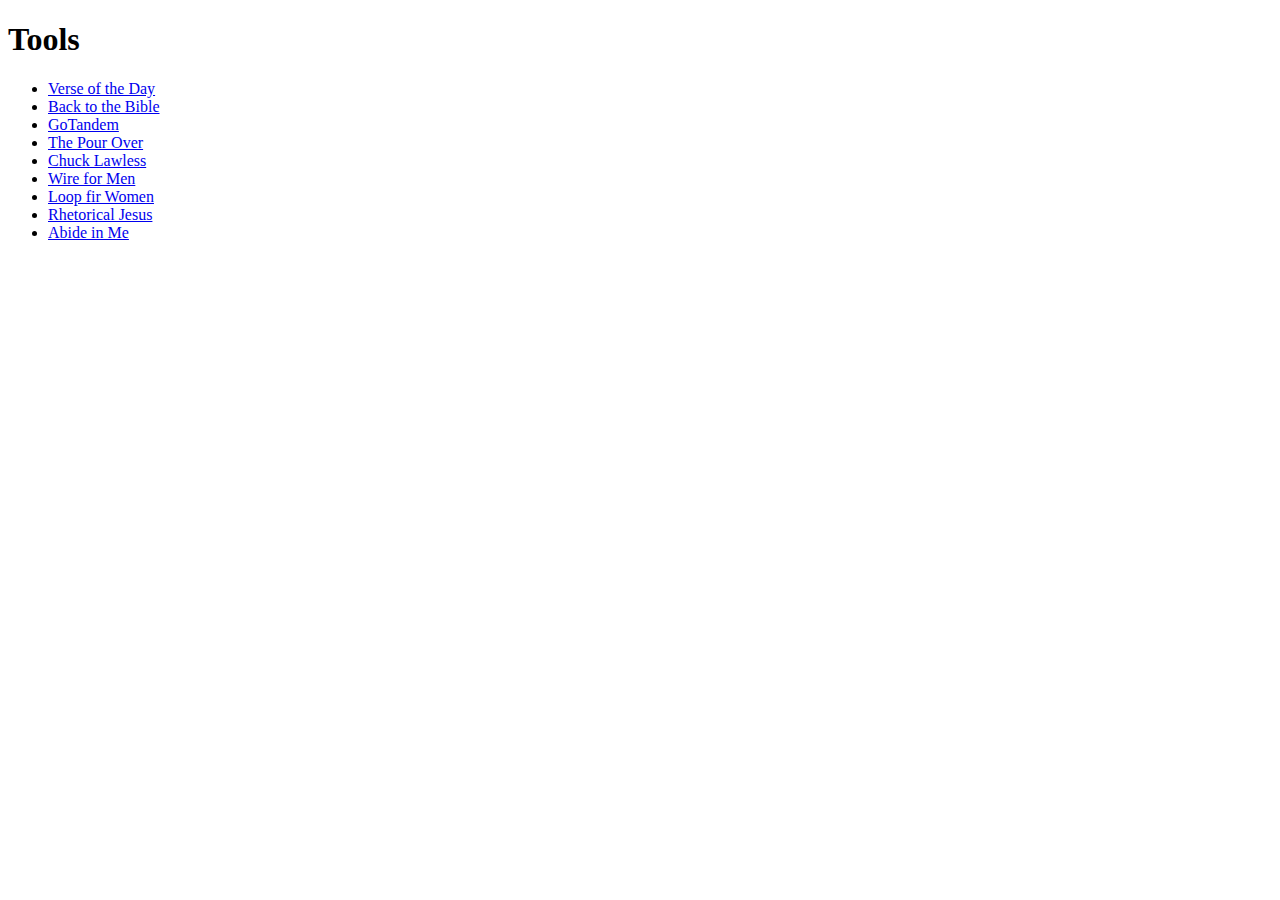
==== toolbox.html @ 348885b0 "Add tools to toolbox" ====
<!DOCTYPE html>
<html lang="en">
<head>
    <meta charset="UTF-8">
    <meta http-equiv="X-UA-Compatible" content="IE=edge">
    <meta name="viewport" content="width=device-width, initial-scale=1.0">
    <title>Grace Toolbox</title>
</head>
<body>
    <header>
        <h1>Tools</h1>
    </header>
    <main>
        <section>
            <ul>
                <li><a href="https://www.logos.com/verse-of-the-day">Verse of the Day</a></li>
                <li><a href="https://backtothebible.app/">Back to the Bible</a></li>
                <li><a href="https://www.gotandem.com/">GoTandem</a></li>
                <li><a href="https://ref.thepourover.org/b2a7e831/">The Pour Over</a></li>
                <li><a href="https://chucklawless.com/">Chuck Lawless</a></li>
                <li><a href="https://www.wireformen.com/">Wire for Men</a></li>
                <li><a href="https://www.loopforwomen.com/">Loop fir Women</a></li>
                <li><a href="https://www.rhetoricaljesus.com/">Rhetorical Jesus</a></li>
                <li><a href="https://www.thomasnelsonbibles.com/abide-bible/experience/?utm_source=nkjv-votd&utm_medium=email&utm_campaign=21-days-in-john&utm_term=NKJV%20VOTD">Abide in Me</a></li>
                
            </ul>
        </section>
    </main>

    


</body>
</html>
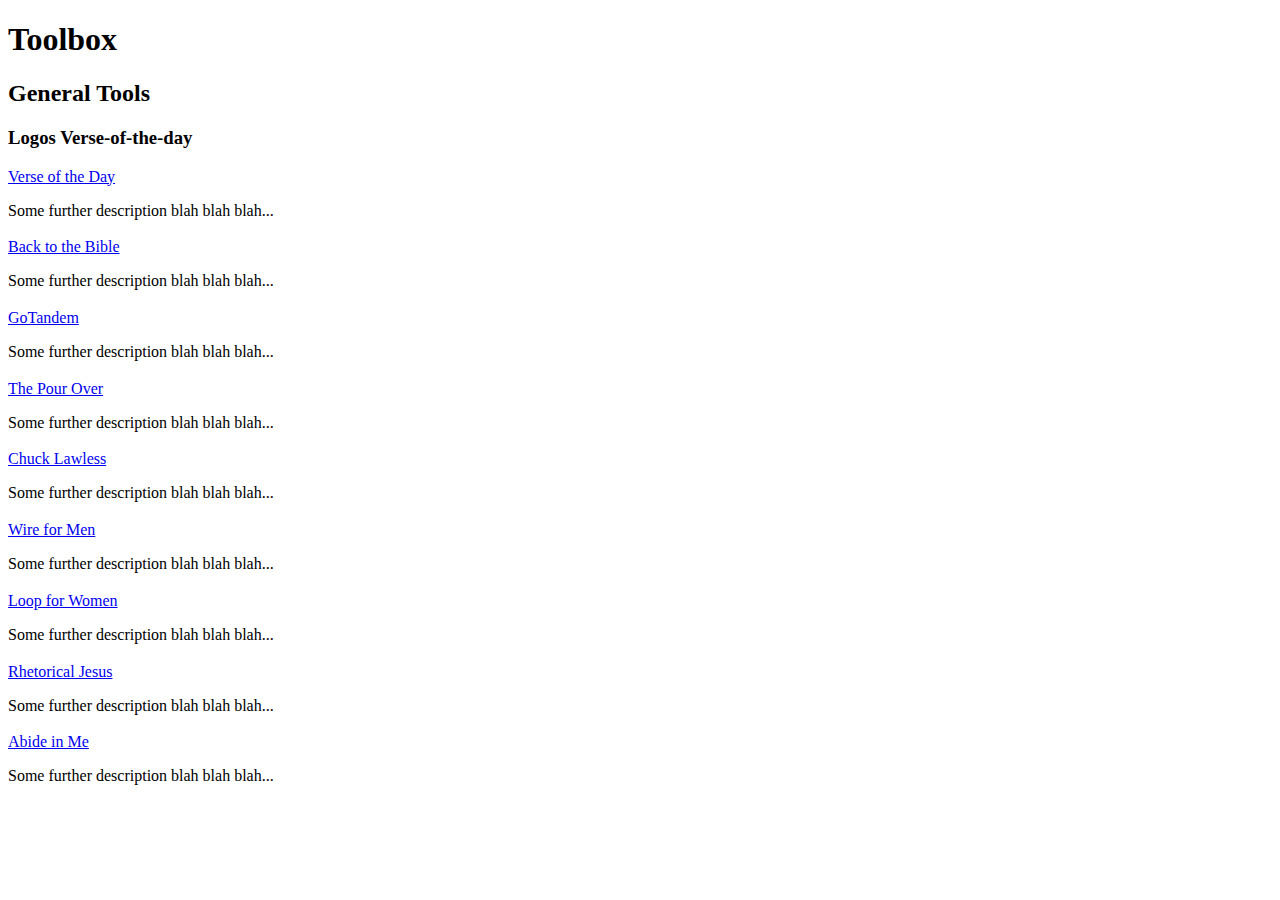
==== commit 415d7a46: "WIP: toolbox accordion" ====
--- a/toolbox.html
+++ b/toolbox.html
@@ -8,27 +8,92 @@
 </head>
 <body>
     <header>
-        <h1>Tools</h1>
+        <h1>Toolbox</h1>
     </header>
     <main>
-        <section>
-            <ul>
-                <li><a href="https://www.logos.com/verse-of-the-day">Verse of the Day</a></li>
-                <li><a href="https://backtothebible.app/">Back to the Bible</a></li>
-                <li><a href="https://www.gotandem.com/">GoTandem</a></li>
-                <li><a href="https://ref.thepourover.org/b2a7e831/">The Pour Over</a></li>
-                <li><a href="https://chucklawless.com/">Chuck Lawless</a></li>
-                <li><a href="https://www.wireformen.com/">Wire for Men</a></li>
-                <li><a href="https://www.loopforwomen.com/">Loop fir Women</a></li>
-                <li><a href="https://www.rhetoricaljesus.com/">Rhetorical Jesus</a></li>
-                <li><a href="https://www.thomasnelsonbibles.com/abide-bible/experience/?utm_source=nkjv-votd&utm_medium=email&utm_campaign=21-days-in-john&utm_term=NKJV%20VOTD">Abide in Me</a></li>
-                
-            </ul>
+        <section class="accordion">
+            <h2 class="accordion__header">General Tools</h2>
+
+            <article class="accordian__item">
+                <h3 class="accordion__title">Logos Verse-of-the-day</h3>
+                <a target="_blank" href="https://www.logos.com/verse-of-the-day" class="accordion__link">Verse of the Day</a>
+                <p class="accordion__description">
+                    Some further description blah blah blah...
+                </p>
+            </article>
+
+            <article class="accordian__item">
+                <h3 class="accordion__title"></h3>
+                <a target="_blank" href="https://backtothebible.app/" class="accordion__link">Back to the Bible</a>
+                <p class="accordion__description">
+                    Some further description blah blah blah...
+                </p>
+            </article>
+            
+            <article class="accordian__item">
+                <h3 class="accordion__title"></h3>
+                <a target="_blank" href="https://www.gotandem.com/" class="accordion__link">GoTandem</a>
+                <p class="accordion__description">
+                    Some further description blah blah blah...
+                </p>
+            </article>
+            <article class="accordian__item">
+                <h3 class="accordion__title"></h3>
+                <a target="_blank" href="https://ref.thepourover.org/b2a7e831/" class="accordion__link">The Pour Over</a>
+                <p class="accordion__description">
+                    Some further description blah blah blah...
+                </p>
+            </article>
+            
+            <article class="accordian__item">
+                <h3 class="accordion__title"></h3>
+                <a target="_blank" href="https://chucklawless.com/" class="accordion__link">Chuck Lawless</a>
+                <p class="accordion__description">
+                    Some further description blah blah blah...
+                </p>
+            </article>
+
+            <article class="accordian__item">
+                <h3 class="accordion__title"></h3>
+                <a target="_blank" href="https://www.wireformen.com/" class="accordion__link">Wire for Men</a>
+                <p class="accordion__description">
+                    Some further description blah blah blah...
+                </p>
+            </article>
+            <article class="accordian__item">
+                <h3 class="accordion__title"></h3>
+                <a target="_blank" href="https://www.loopforwomen.com/" class="accordion__link">Loop for Women</a>
+                <p class="accordion__description">
+                    Some further description blah blah blah...
+                </p>
+            </article>
+            
+            <article class="accordian__item">
+                <h3 class="accordion__title"></h3>
+                <a target="_blank" href="https://www.rhetoricaljesus.com/" class="accordion__link">Rhetorical Jesus</a>
+                <p class="accordion__description">
+                    Some further description blah blah blah...
+                </p>
+            </article>
+
+            <article class="accordian__item">
+                <h3 class="accordion__title"></h3>
+                <a target="_blank" href="https://www.thomasnelsonbibles.com/abide-bible/experience/?utm_source=nkjv-votd&utm_medium=email&utm_campaign=21-days-in-john&utm_term=NKJV%20VOTD" class="accordion__link">Abide in Me</a>
+                <p class="accordion__description">
+                    Some further description blah blah blah...
+                </p>
+            </article>
+
+            <!-- <article class="accordian__item">
+                <h3 class="accordion__title"></h3>
+                <a target="_blank" href="" class="accordion__link"></a>
+                <p class="accordion__description">
+                    Some further description blah blah blah...
+                </p>
+            </article> -->
+               
         </section>
     </main>
 
-    
-
-
 </body>
 </html>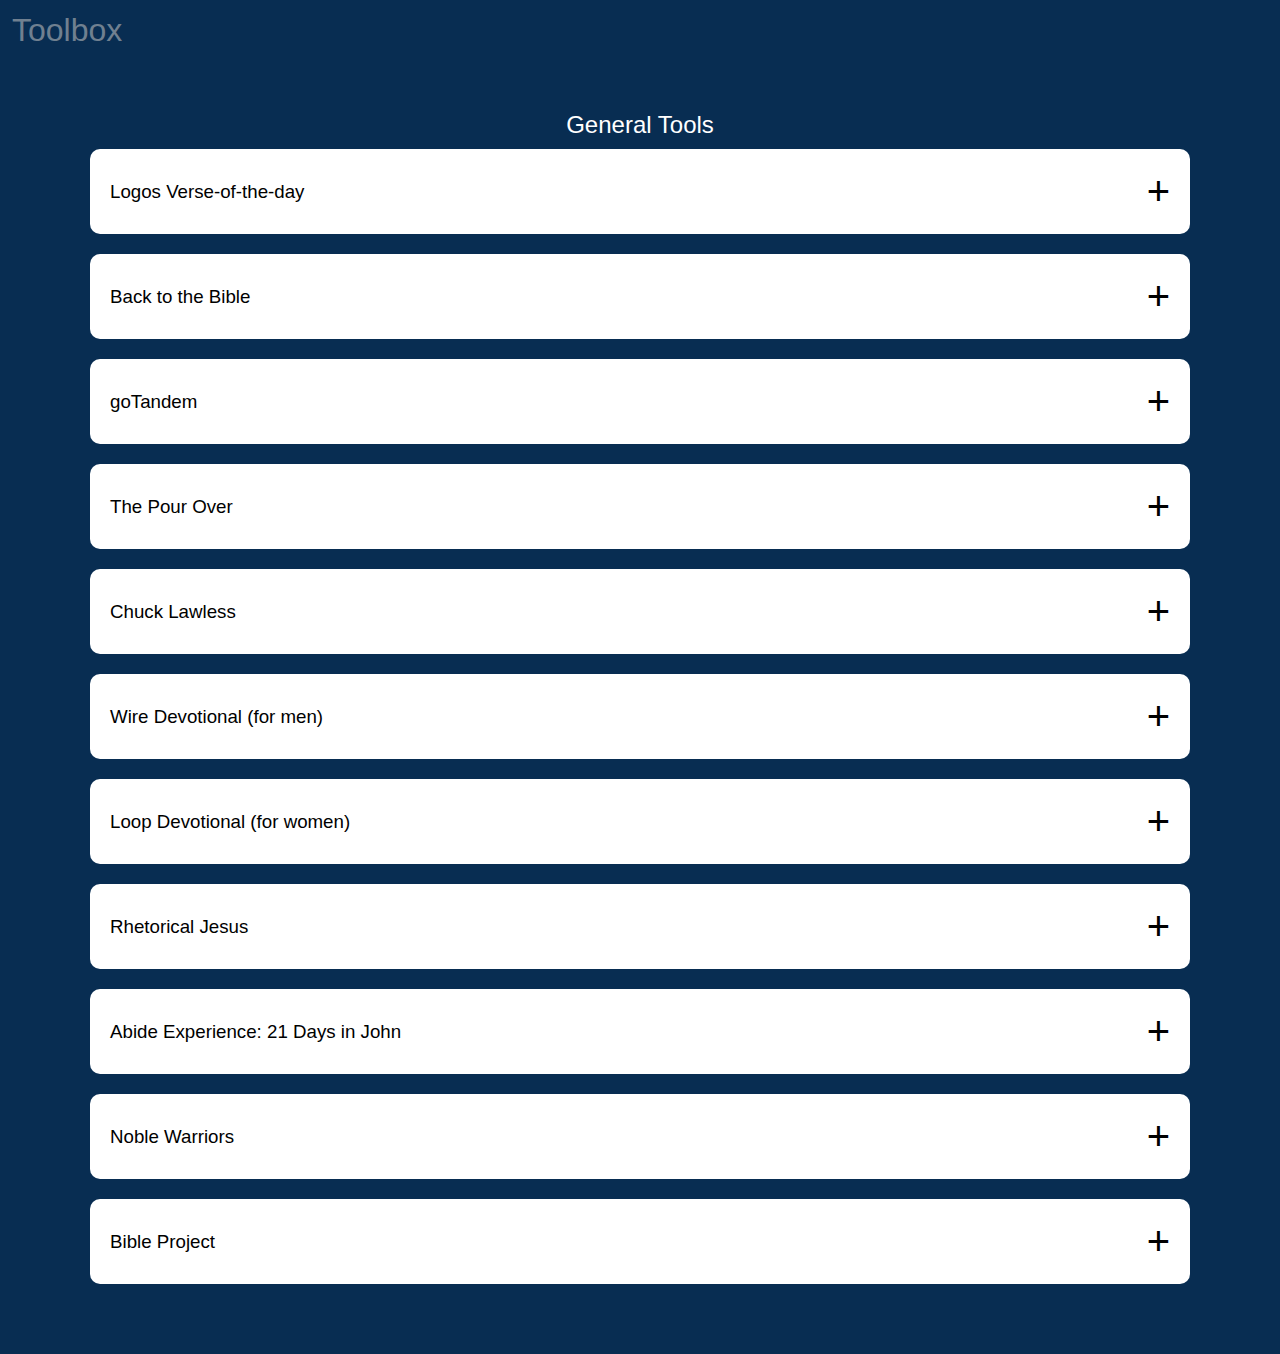
==== commit 743b3795: "Toolbox dynamic and styled" ====
--- a/toolbox.html
+++ b/toolbox.html
@@ -4,6 +4,7 @@
     <meta charset="UTF-8">
     <meta http-equiv="X-UA-Compatible" content="IE=edge">
     <meta name="viewport" content="width=device-width, initial-scale=1.0">
+    <link rel="stylesheet" href="./assets/css/toolbox.css">
     <title>Grace Toolbox</title>
 </head>
 <body>
@@ -14,86 +15,128 @@
         <section class="accordion">
             <h2 class="accordion__header">General Tools</h2>
 
-            <article class="accordian__item">
+            <article class="accordion__item">
                 <h3 class="accordion__title">Logos Verse-of-the-day</h3>
-                <a target="_blank" href="https://www.logos.com/verse-of-the-day" class="accordion__link">Verse of the Day</a>
-                <p class="accordion__description">
-                    Some further description blah blah blah...
-                </p>
+                <div class="accordion__body">
+                    <p class="accordion__description">
+                        Start each morning with a daily Bible verse to set your mind on God and his plan for you. You can even make the Verse of the Day part of your daily devotional by getting it emailed to you every morning.
+                    </p>
+                    <a target="_blank" href="https://www.logos.com/verse-of-the-day" class="accordion__link">Verse of the Day</a>
+                </div>
             </article>
 
-            <article class="accordian__item">
-                <h3 class="accordion__title"></h3>
-                <a target="_blank" href="https://backtothebible.app/" class="accordion__link">Back to the Bible</a>
-                <p class="accordion__description">
-                    Some further description blah blah blah...
-                </p>
+            <article class="accordion__item">
+                <h3 class="accordion__title">Back to the Bible</h3>
+                <div class="accordion__body">
+                    <p class="accordion__description">
+                        Various devotionals, bible reading plans and other related info.
+                    </p>
+                    <a target="_blank" href="https://backtothebible.app/" class="accordion__link">Back to the Bible</a>
+                </div>
             </article>
             
-            <article class="accordian__item">
-                <h3 class="accordion__title"></h3>
-                <a target="_blank" href="https://www.gotandem.com/" class="accordion__link">GoTandem</a>
-                <p class="accordion__description">
-                    Some further description blah blah blah...
-                </p>
+            <article class="accordion__item">
+                <h3 class="accordion__title">goTandem</h3>
+                <div class="accordion__body">
+                    <p class="accordion__description">
+                        goTandem delivers a personalized experience with the Bible designed to strengthen and encourage you along your unique spiritual journey.
+                    </p>
+                    <a target="_blank" href="https://www.gotandem.com/" class="accordion__link">GoTandem</a>
+                </div>
             </article>
-            <article class="accordian__item">
-                <h3 class="accordion__title"></h3>
-                <a target="_blank" href="https://ref.thepourover.org/b2a7e831/" class="accordion__link">The Pour Over</a>
-                <p class="accordion__description">
-                    Some further description blah blah blah...
-                </p>
+
+            <article class="accordion__item">
+                <h3 class="accordion__title">The Pour Over</h3>
+                <div class="accordion__body">
+                    <p class="accordion__description">
+                        Your politically neutral, Christ-first, news source. The biggest news of the day, summarized in a way you'll actually understand and enjoy, paired with brief Christian perspectives.
+                    </p>
+                    <a target="_blank" href="https://ref.thepourover.org/b2a7e831/" class="accordion__link">The Pour Over</a>
+                </div>
             </article>
             
-            <article class="accordian__item">
-                <h3 class="accordion__title"></h3>
-                <a target="_blank" href="https://chucklawless.com/" class="accordion__link">Chuck Lawless</a>
-                <p class="accordion__description">
-                    Some further description blah blah blah...
-                </p>
+            <article class="accordion__item">
+                <h3 class="accordion__title">Chuck Lawless</h3>
+                <div class="accordion__body">
+                    <p class="accordion__description">
+                        Chuck Lawless is Dean of Doctoral Studies and Vice-President of Spiritual Formation and Ministry Centers at Southeastern Seminary in Wake Forest, NC, where he also serves as Professor of Evangelism and Missions. In addition, he is Team Leader for Theological Education Strategists for the International Mission Board of the Southern Baptist Convention. Subscribe to his daily devotional readin plan.
+                    </p>
+                    <a target="_blank" href="https://chucklawless.com/" class="accordion__link">Chuck Lawless</a>
+                </div>
             </article>
 
-            <article class="accordian__item">
-                <h3 class="accordion__title"></h3>
-                <a target="_blank" href="https://www.wireformen.com/" class="accordion__link">Wire for Men</a>
-                <p class="accordion__description">
-                    Some further description blah blah blah...
-                </p>
+            <article class="accordion__item">
+                <h3 class="accordion__title">Wire Devotional (for men)</h3>
+                <div class="accordion__body">
+                    <p class="accordion__description">
+                        Twice a week emailed devotional for men.
+                    </p>
+                    <a target="_blank" href="https://www.wireformen.com/" class="accordion__link">Wire for Men</a>
+                </div>
             </article>
-            <article class="accordian__item">
-                <h3 class="accordion__title"></h3>
-                <a target="_blank" href="https://www.loopforwomen.com/" class="accordion__link">Loop for Women</a>
-                <p class="accordion__description">
-                    Some further description blah blah blah...
-                </p>
+
+            <article class="accordion__item">
+                <h3 class="accordion__title">Loop Devotional (for women)</h3>
+                <div class="accordion__body">
+                    <p class="accordion__description">
+                        Twice a week emailed devotional for women.
+                    </p>
+                    <a target="_blank" href="https://www.loopforwomen.com/" class="accordion__link">Loop for Women</a>
+                </div>
             </article>
             
-            <article class="accordian__item">
-                <h3 class="accordion__title"></h3>
-                <a target="_blank" href="https://www.rhetoricaljesus.com/" class="accordion__link">Rhetorical Jesus</a>
-                <p class="accordion__description">
-                    Some further description blah blah blah...
-                </p>
+            <article class="accordion__item">
+                <h3 class="accordion__title">Rhetorical Jesus</h3>
+                <div class="accordion__body">
+                    <p class="accordion__description">
+                        Daily emailed micro-devotional posed as a hetorical quesion from Jesus' perspective.
+                    </p>
+                    <a target="_blank" href="https://www.rhetoricaljesus.com/" class="accordion__link">Rhetorical Jesus</a>
+                </div>
             </article>
 
-            <article class="accordian__item">
-                <h3 class="accordion__title"></h3>
-                <a target="_blank" href="https://www.thomasnelsonbibles.com/abide-bible/experience/?utm_source=nkjv-votd&utm_medium=email&utm_campaign=21-days-in-john&utm_term=NKJV%20VOTD" class="accordion__link">Abide in Me</a>
-                <p class="accordion__description">
-                    Some further description blah blah blah...
-                </p>
+            <article class="accordion__item">
+                <h3 class="accordion__title">Abide Experience: 21 Days in John</h3>
+                <div class="accordion__body">
+                    <p class="accordion__description">
+                        Video plus downloadable Abide bible. Walk through John as you develop solid bible study haits.
+                    </p>
+                    <a target="_blank" href="https://www.thomasnelsonbibles.com/abide-bible/experience/?utm_source=nkjv-votd&utm_medium=email&utm_campaign=21-days-in-john&utm_term=NKJV%20VOTD" class="accordion__link">Abide in Me</a>
+                </div>
+            </article>
+            
+            <article class="accordion__item">
+                <h3 class="accordion__title">Noble Warriors</h3>
+                <div class="accordion__body">
+                    <p class="accordion__description">
+                        Noble Warriors serves churches as they equip men to walk with christ and lead well.
+                    </p>
+                    <a target="_blank" href="https://noblewarriors.org/" class="accordion__link">Noble Warriors</a>
+                </div>
             </article>
 
-            <!-- <article class="accordian__item">
+            <article class="accordion__item">
+                <h3 class="accordion__title">Bible Project</h3>
+                <div class="accordion__body">
+                    <p class="accordion__description">
+                        BibleProject is a nonprofit, crowdfunded organization that produces 100% free Bible videos, podcasts, blogs, classes, and educational Bible resources to help make the biblical story accessible to everyone everywhere.
+                    </p>
+                    <a target="_blank" href="https://bibleproject.com/" class="accordion__link">The Bible Project</a>
+                </div>
+            </article>
+            
+            <!-- <article class="accordion__item">
                 <h3 class="accordion__title"></h3>
-                <a target="_blank" href="" class="accordion__link"></a>
-                <p class="accordion__description">
-                    Some further description blah blah blah...
-                </p>
+                <div class="accordion__body">
+                    <p class="accordion__description">
+                        Some further description blah blah blah...
+                    </p>
+                    <a target="_blank" href="" class="accordion__link"></a>
+                </div>
             </article> -->
                
         </section>
     </main>
-
+    <script src="./assets/js/accordion.js"></script>
 </body>
 </html>--- a/assets/css/toolbox.css
+++ b/assets/css/toolbox.css
@@ -0,0 +1,62 @@
+* {
+    margin: 0;
+    padding: 0;
+    box-sizing: border-box;
+    font-family: 'Raleway', sans-serif;
+    font-weight: 400;
+}
+
+body {
+    background-color: #082d52;
+}
+
+header h1 {
+    margin: 12px;
+    color: #708090;
+}
+
+.accordion {
+    max-width: 1200px;
+    margin: 0 auto;
+    padding: 50px;
+}
+
+.accordion__header {
+    color: #fff;
+    margin-bottom: 10px;
+    text-align: center;
+}
+
+.accordion__item {
+    border-radius: 10px;
+    padding: 20px;
+    margin-bottom: 20px;
+    background-color: #ffffff;
+}
+
+.accordion__title {
+    display: flex;
+    align-items: center;
+    cursor: pointer;
+}
+
+.accordion__title::after {
+    content: '+';
+    font-size: 40px;
+    margin-left: auto;
+}
+
+.accordion__title-active::after {
+    content: '-';
+}
+
+.accordion__body {
+    max-height: 0;
+    overflow: hidden;
+    line-height: 1.5;
+    transition: 500ms ease max-height;
+}
+
+.accordion__link {
+    text-decoration: none;
+}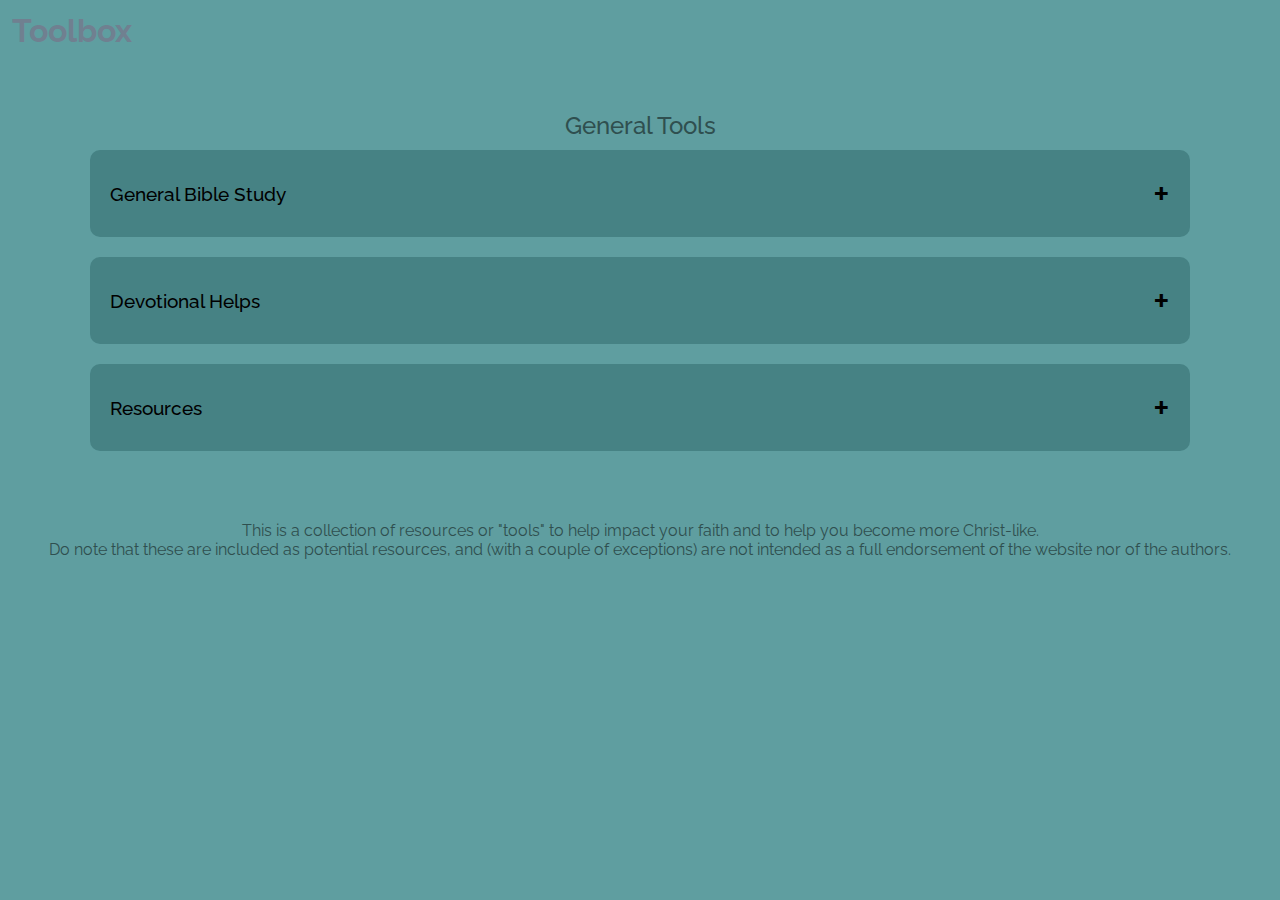
==== commit e7127e6b: "Reorge the toolbox" ====
--- a/toolbox.html
+++ b/toolbox.html
@@ -4,6 +4,7 @@
     <meta charset="UTF-8">
     <meta http-equiv="X-UA-Compatible" content="IE=edge">
     <meta name="viewport" content="width=device-width, initial-scale=1.0">
+    <link rel="preconnect" href="https://fonts.googleapis.com"><link rel="preconnect" href="https://fonts.gstatic.com" crossorigin><link href="https://fonts.googleapis.com/css2?family=Raleway:wght@300;400;500;700&display=swap" rel="stylesheet">
     <link rel="stylesheet" href="./assets/css/toolbox.css">
     <title>Grace Toolbox</title>
 </head>
@@ -16,127 +17,112 @@
             <h2 class="accordion__header">General Tools</h2>
 
             <article class="accordion__item">
-                <h3 class="accordion__title">Logos Verse-of-the-day</h3>
+                <h3 class="accordion__title">General Bible Study</h3>
                 <div class="accordion__body">
-                    <p class="accordion__description">
-                        Start each morning with a daily Bible verse to set your mind on God and his plan for you. You can even make the Verse of the Day part of your daily devotional by getting it emailed to you every morning.
-                    </p>
-                    <a target="_blank" href="https://www.logos.com/verse-of-the-day" class="accordion__link">Verse of the Day</a>
+                    <ul>
+                        <li>
+                            <h4 class="accordion__item__title">Back to the Bible</h4>
+                            <p class="accordion__description">
+                                Various devotionals, bible reading plans and other bible study tools.
+                            </p>
+                            <a target="_blank" href="https://backtothebible.app/" class="accordion__link">Select this tool</a>
+                        </li>
+                        <li>
+                            <h4 class="accordion__item__title">Abide Experience: 21 Days in John</h4>
+                            <p class="accordion__description">
+                                Video plus downloadable Abide bible. Walk through John as you develop solid bible study habits.
+                            </p>
+                            <a target="_blank" href="https://www.thomasnelsonbibles.com/abide-bible/experience/?utm_source=nkjv-votd&utm_medium=email&utm_campaign=21-days-in-john&utm_term=NKJV%20VOTD" class="accordion__link">Select this tool</a>
+                        </li>
+                        <li>
+                            <h4 class="accordion__item__title">Bible Project</h4>
+                            <p class="accordion__description">
+                                BibleProject is a nonprofit, crowdfunded organization that produces 100% free Bible videos, podcasts, blogs, classes, and educational Bible resources to help make the biblical story accessible to everyone everywhere.
+                            </p>
+                            <a target="_blank" href="https://bibleproject.com/" class="accordion__link">Select this tool</a>
+                        </li>
+                    </ul>
                 </div>
             </article>
 
             <article class="accordion__item">
-                <h3 class="accordion__title">Back to the Bible</h3>
+                <h3 class="accordion__title">Devotional Helps</h3>
                 <div class="accordion__body">
-                    <p class="accordion__description">
-                        Various devotionals, bible reading plans and other related info.
-                    </p>
-                    <a target="_blank" href="https://backtothebible.app/" class="accordion__link">Back to the Bible</a>
-                </div>
-            </article>
-            
-            <article class="accordion__item">
-                <h3 class="accordion__title">goTandem</h3>
-                <div class="accordion__body">
-                    <p class="accordion__description">
-                        goTandem delivers a personalized experience with the Bible designed to strengthen and encourage you along your unique spiritual journey.
-                    </p>
-                    <a target="_blank" href="https://www.gotandem.com/" class="accordion__link">GoTandem</a>
+                    <ul>
+                        <li>
+                            <h4 class="accordion__item__title">Logos Verse-of-the-day</h4>
+                            <p class="accordion__description">
+                                Start each morning with a daily Bible verse to set your mind on God and his plan for you. You can even make the Verse of the Day part of your daily devotional by getting it emailed to you every morning.
+                            </p>
+                            <a target="_blank" href="https://www.logos.com/verse-of-the-day" class="accordion__link">Select this tool</a>
+                        </li>
+                        <li>
+                            <h4 class="accordion__item__title">goTandem</h4>
+                            <p class="accordion__description">
+                                goTandem delivers a personalized experience with the Bible designed to strengthen and encourage you along your unique spiritual journey.
+                            </p>
+                            <a target="_blank" href="https://www.gotandem.com/" class="accordion__link">Select this tool</a>
+                        </li>
+                        <li>
+                            <h4 class="accordion__item__title">Wire Devotional (for men)</h4>
+                            <p class="accordion__description">
+                                Twice a week emailed devotional for men.
+                            </p>
+                            <a target="_blank" href="https://www.wireformen.com/" class="accordion__link">Select this tool</a>
+                        </li>
+                        <li>
+                            <h4 class="accordion__item__title">Loop Devotional (for women)</h4>
+                            <p class="accordion__description">
+                                Twice a week emailed devotional for women.
+                            </p>
+                            <a target="_blank" href="https://www.loopforwomen.com/" class="accordion__link">Select this tool</a>
+                        </li>
+                        <li>
+                            <h4 class="accordion__item__title">Rhetorical Jesus</h4>
+                            <p class="accordion__description">
+                                Daily emailed micro-devotional posed as a hetorical quesion from Jesus' perspective.
+                            </p>
+                            <a target="_blank" href="https://www.rhetoricaljesus.com/" class="accordion__link">Select this tool</a>
+                        </li>
+                    </ul>
                 </div>
             </article>
 
             <article class="accordion__item">
-                <h3 class="accordion__title">The Pour Over</h3>
+                <h3 class="accordion__title">Resources</h3>
                 <div class="accordion__body">
-                    <p class="accordion__description">
-                        Your politically neutral, Christ-first, news source. The biggest news of the day, summarized in a way you'll actually understand and enjoy, paired with brief Christian perspectives.
-                    </p>
-                    <a target="_blank" href="https://ref.thepourover.org/b2a7e831/" class="accordion__link">The Pour Over</a>
+                    <ul>
+                        <li>
+                            <h4 class="accordion__item__title">The Pour Over</h4>
+                            <p class="accordion__description">
+                                Your politically neutral, Christ-first, news source. The biggest news of the day, summarized in a way you'll actually understand and enjoy, paired with brief Christian perspectives.
+                            </p>
+                            <a target="_blank" href="https://ref.thepourover.org/b2a7e831/" class="accordion__link">Select this tool</a>
+                        </li>
+                        <li>
+                            <h4 class="accordion__item__title">Chuck Lawless</h4>
+                            <p class="accordion__description">
+                                Chuck Lawless is Dean of Doctoral Studies and Vice-President of Spiritual Formation and Ministry Centers at Southeastern Seminary in Wake Forest, NC, where he also serves as Professor of Evangelism and Missions. In addition, he is Team Leader for Theological Education Strategists for the International Mission Board of the Southern Baptist Convention. Subscribe to his daily devotional reading plan.
+                            </p>
+                            <a target="_blank" href="https://chucklawless.com/" class="accordion__link">Select this tool</a>
+                        </li>
+                        <li>
+                            <h4 class="accordion__item__title">Noble Warriors</h4>
+                            <p class="accordion__description">
+                                Noble Warriors serves churches as they equip men to walk with christ and lead well.
+                            </p>
+                            <a target="_blank" href="https://noblewarriors.org/" class="accordion__link">Select this tool</a>
+                        </li>
+                    </ul>
                 </div>
             </article>
-            
-            <article class="accordion__item">
-                <h3 class="accordion__title">Chuck Lawless</h3>
-                <div class="accordion__body">
-                    <p class="accordion__description">
-                        Chuck Lawless is Dean of Doctoral Studies and Vice-President of Spiritual Formation and Ministry Centers at Southeastern Seminary in Wake Forest, NC, where he also serves as Professor of Evangelism and Missions. In addition, he is Team Leader for Theological Education Strategists for the International Mission Board of the Southern Baptist Convention. Subscribe to his daily devotional readin plan.
-                    </p>
-                    <a target="_blank" href="https://chucklawless.com/" class="accordion__link">Chuck Lawless</a>
-                </div>
-            </article>
-
-            <article class="accordion__item">
-                <h3 class="accordion__title">Wire Devotional (for men)</h3>
-                <div class="accordion__body">
-                    <p class="accordion__description">
-                        Twice a week emailed devotional for men.
-                    </p>
-                    <a target="_blank" href="https://www.wireformen.com/" class="accordion__link">Wire for Men</a>
-                </div>
-            </article>
-
-            <article class="accordion__item">
-                <h3 class="accordion__title">Loop Devotional (for women)</h3>
-                <div class="accordion__body">
-                    <p class="accordion__description">
-                        Twice a week emailed devotional for women.
-                    </p>
-                    <a target="_blank" href="https://www.loopforwomen.com/" class="accordion__link">Loop for Women</a>
-                </div>
-            </article>
-            
-            <article class="accordion__item">
-                <h3 class="accordion__title">Rhetorical Jesus</h3>
-                <div class="accordion__body">
-                    <p class="accordion__description">
-                        Daily emailed micro-devotional posed as a hetorical quesion from Jesus' perspective.
-                    </p>
-                    <a target="_blank" href="https://www.rhetoricaljesus.com/" class="accordion__link">Rhetorical Jesus</a>
-                </div>
-            </article>
-
-            <article class="accordion__item">
-                <h3 class="accordion__title">Abide Experience: 21 Days in John</h3>
-                <div class="accordion__body">
-                    <p class="accordion__description">
-                        Video plus downloadable Abide bible. Walk through John as you develop solid bible study haits.
-                    </p>
-                    <a target="_blank" href="https://www.thomasnelsonbibles.com/abide-bible/experience/?utm_source=nkjv-votd&utm_medium=email&utm_campaign=21-days-in-john&utm_term=NKJV%20VOTD" class="accordion__link">Abide in Me</a>
-                </div>
-            </article>
-            
-            <article class="accordion__item">
-                <h3 class="accordion__title">Noble Warriors</h3>
-                <div class="accordion__body">
-                    <p class="accordion__description">
-                        Noble Warriors serves churches as they equip men to walk with christ and lead well.
-                    </p>
-                    <a target="_blank" href="https://noblewarriors.org/" class="accordion__link">Noble Warriors</a>
-                </div>
-            </article>
-
-            <article class="accordion__item">
-                <h3 class="accordion__title">Bible Project</h3>
-                <div class="accordion__body">
-                    <p class="accordion__description">
-                        BibleProject is a nonprofit, crowdfunded organization that produces 100% free Bible videos, podcasts, blogs, classes, and educational Bible resources to help make the biblical story accessible to everyone everywhere.
-                    </p>
-                    <a target="_blank" href="https://bibleproject.com/" class="accordion__link">The Bible Project</a>
-                </div>
-            </article>
-            
-            <!-- <article class="accordion__item">
-                <h3 class="accordion__title"></h3>
-                <div class="accordion__body">
-                    <p class="accordion__description">
-                        Some further description blah blah blah...
-                    </p>
-                    <a target="_blank" href="" class="accordion__link"></a>
-                </div>
-            </article> -->
                
         </section>
     </main>
     <script src="./assets/js/accordion.js"></script>
+    <footer>
+        <p>This is a collection of resources or "tools" to help impact your faith and to help you become more Christ-like.</p>
+        <p>Do note that these are included as potential resources, and (with a couple of exceptions) are not intended as a full endorsement of the website nor of the authors.</p>
+    </footer>
 </body>
 </html>--- a/assets/css/toolbox.css
+++ b/assets/css/toolbox.css
@@ -4,15 +4,22 @@
     box-sizing: border-box;
     font-family: 'Raleway', sans-serif;
     font-weight: 400;
+
+    --clr-primary: #468284;
+    --clr-secondary: #5f9ea0;
+    --clr-tertiary: #2F4F4F;
+    --clr-accent: #708090;
+    --clr-highlight: #778899;
 }
 
 body {
-    background-color: #082d52;
+    background-color:var(--clr-secondary) /* #082d52; */
 }
 
 header h1 {
     margin: 12px;
-    color: #708090;
+    color: var(--clr-accent);
+    font-weight: 700;
 }
 
 .accordion {
@@ -22,22 +29,28 @@
 }
 
 .accordion__header {
-    color: #fff;
+    color: var(--clr-tertiary);
     margin-bottom: 10px;
     text-align: center;
+    font-weight: 500;
 }
 
 .accordion__item {
     border-radius: 10px;
     padding: 20px;
     margin-bottom: 20px;
-    background-color: #ffffff;
+    background-color: var(--clr-primary);
 }
 
 .accordion__title {
     display: flex;
     align-items: center;
     cursor: pointer;
+    font-weight: 500;
+}
+
+.accordion__item__title {
+    font-weight: 700;
 }
 
 .accordion__title::after {
@@ -57,6 +70,20 @@
     transition: 500ms ease max-height;
 }
 
-.accordion__link {
+a:link, a:visited {
     text-decoration: none;
-}+    background-color: var(--clr-accent);
+    color: black;
+    border: 2px solid var(--clr-highlight);
+    padding: 3px 4px;
+    text-align: center;
+    display: inline-block;
+    border-radius: 12px;
+    margin-bottom: 12px;
+    margin-top: 6px;
+}
+
+footer {
+    text-align: center;
+    color: var(--clr-tertiary);
+}
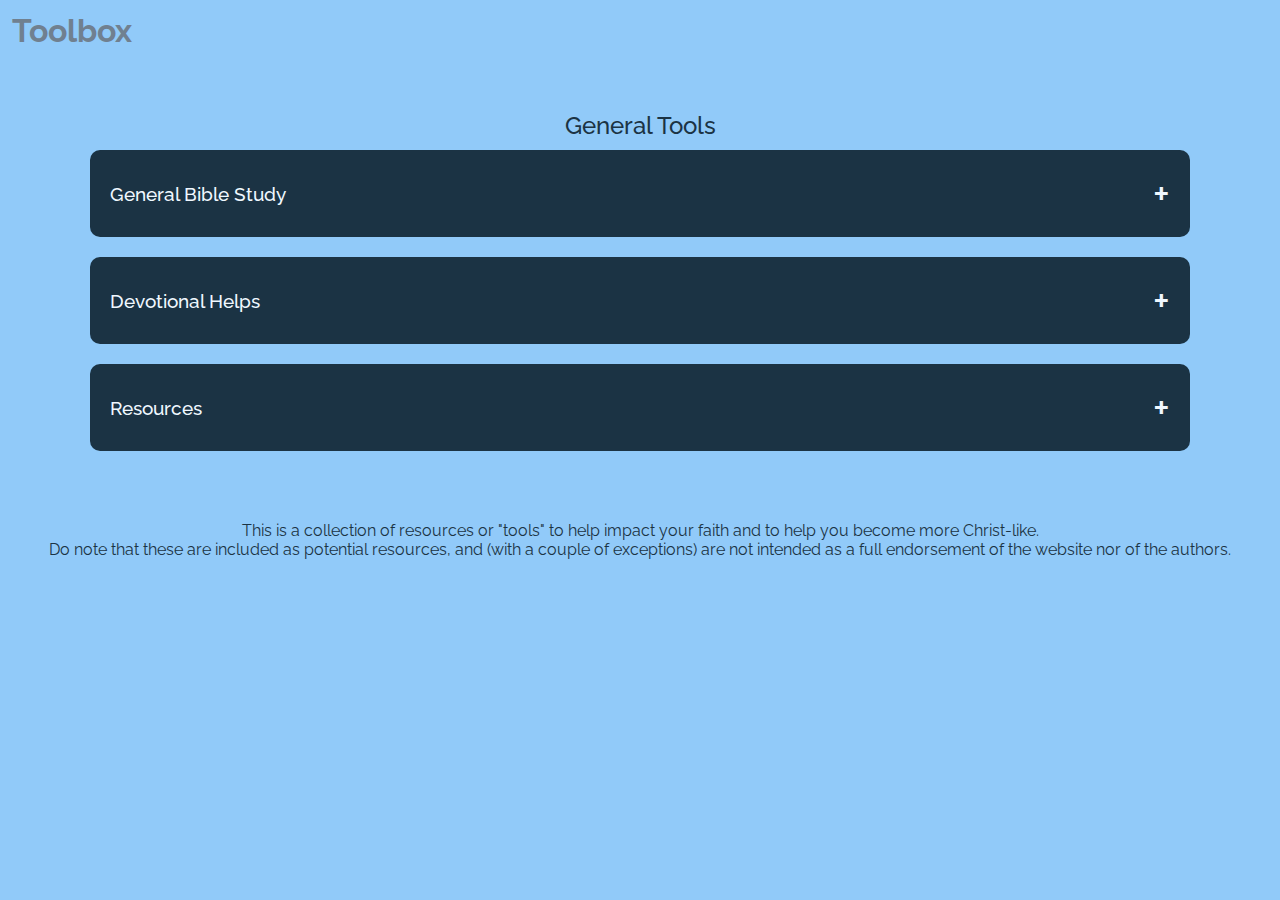
==== commit 09669f1e: "spelling corrections and color palette play" ====
--- a/toolbox.html
+++ b/toolbox.html
@@ -23,23 +23,23 @@
                         <li>
                             <h4 class="accordion__item__title">Back to the Bible</h4>
                             <p class="accordion__description">
-                                Various devotionals, bible reading plans and other bible study tools.
+                                Various devotionals, Bible reading plans and other Bible study tools.
                             </p>
-                            <a target="_blank" href="https://backtothebible.app/" class="accordion__link">Select this tool</a>
+                            <a target="_blank" href="https://backtotheBible.app/" class="accordion__link">Select this tool</a>
                         </li>
                         <li>
                             <h4 class="accordion__item__title">Abide Experience: 21 Days in John</h4>
                             <p class="accordion__description">
-                                Video plus downloadable Abide bible. Walk through John as you develop solid bible study habits.
+                                Video plus downloadable Abide Bible. Walk through John as you develop solid Bible study habits.
                             </p>
-                            <a target="_blank" href="https://www.thomasnelsonbibles.com/abide-bible/experience/?utm_source=nkjv-votd&utm_medium=email&utm_campaign=21-days-in-john&utm_term=NKJV%20VOTD" class="accordion__link">Select this tool</a>
+                            <a target="_blank" href="https://www.thomasnelsonBibles.com/abide-Bible/experience/?utm_source=nkjv-votd&utm_medium=email&utm_campaign=21-days-in-john&utm_term=NKJV%20VOTD" class="accordion__link">Select this tool</a>
                         </li>
                         <li>
                             <h4 class="accordion__item__title">Bible Project</h4>
                             <p class="accordion__description">
                                 BibleProject is a nonprofit, crowdfunded organization that produces 100% free Bible videos, podcasts, blogs, classes, and educational Bible resources to help make the biblical story accessible to everyone everywhere.
                             </p>
-                            <a target="_blank" href="https://bibleproject.com/" class="accordion__link">Select this tool</a>
+                            <a target="_blank" href="https://Bibleproject.com/" class="accordion__link">Select this tool</a>
                         </li>
                     </ul>
                 </div>
@@ -52,7 +52,7 @@
                         <li>
                             <h4 class="accordion__item__title">Logos Verse-of-the-day</h4>
                             <p class="accordion__description">
-                                Start each morning with a daily Bible verse to set your mind on God and his plan for you. You can even make the Verse of the Day part of your daily devotional by getting it emailed to you every morning.
+                                Start each morning with a daily Bible verse to set your mind on God and His plan for you. You can even make the Verse of the Day part of your daily devotional by getting it emailed to you every morning.
                             </p>
                             <a target="_blank" href="https://www.logos.com/verse-of-the-day" class="accordion__link">Select this tool</a>
                         </li>
@@ -80,7 +80,7 @@
                         <li>
                             <h4 class="accordion__item__title">Rhetorical Jesus</h4>
                             <p class="accordion__description">
-                                Daily emailed micro-devotional posed as a hetorical quesion from Jesus' perspective.
+                                Daily emailed micro-devotional posed as a rhetorical question from Jesus' perspective.
                             </p>
                             <a target="_blank" href="https://www.rhetoricaljesus.com/" class="accordion__link">Select this tool</a>
                         </li>
--- a/assets/css/toolbox.css
+++ b/assets/css/toolbox.css
@@ -5,11 +5,20 @@
     font-family: 'Raleway', sans-serif;
     font-weight: 400;
 
-    --clr-primary: #468284;
+    /* --clr-primary: #468284;
     --clr-secondary: #5f9ea0;
     --clr-tertiary: #2F4F4F;
     --clr-accent: #708090;
-    --clr-highlight: #778899;
+    --clr-highlight: #778899; */
+
+    /* #082d52; */
+    /* #522D08 */
+
+    --clr-primary:#f0f8ff;	    /*(240,248,255)*/
+    --clr-secondary:#91caf9;	    /*(145,202,249)*/
+    --clr-tertiary:#1b3344;	    /*(27,51,68)*/
+    --clr-accent:#708090;	    /*(112,128,144)*/
+    --clr-highlight:#3c4447;	    /*(60,68,71)*/
 }
 
 body {
@@ -39,7 +48,8 @@
     border-radius: 10px;
     padding: 20px;
     margin-bottom: 20px;
-    background-color: var(--clr-primary);
+    background-color: var(--clr-tertiary);
+    color: var(--clr-primary);
 }
 
 .accordion__title {
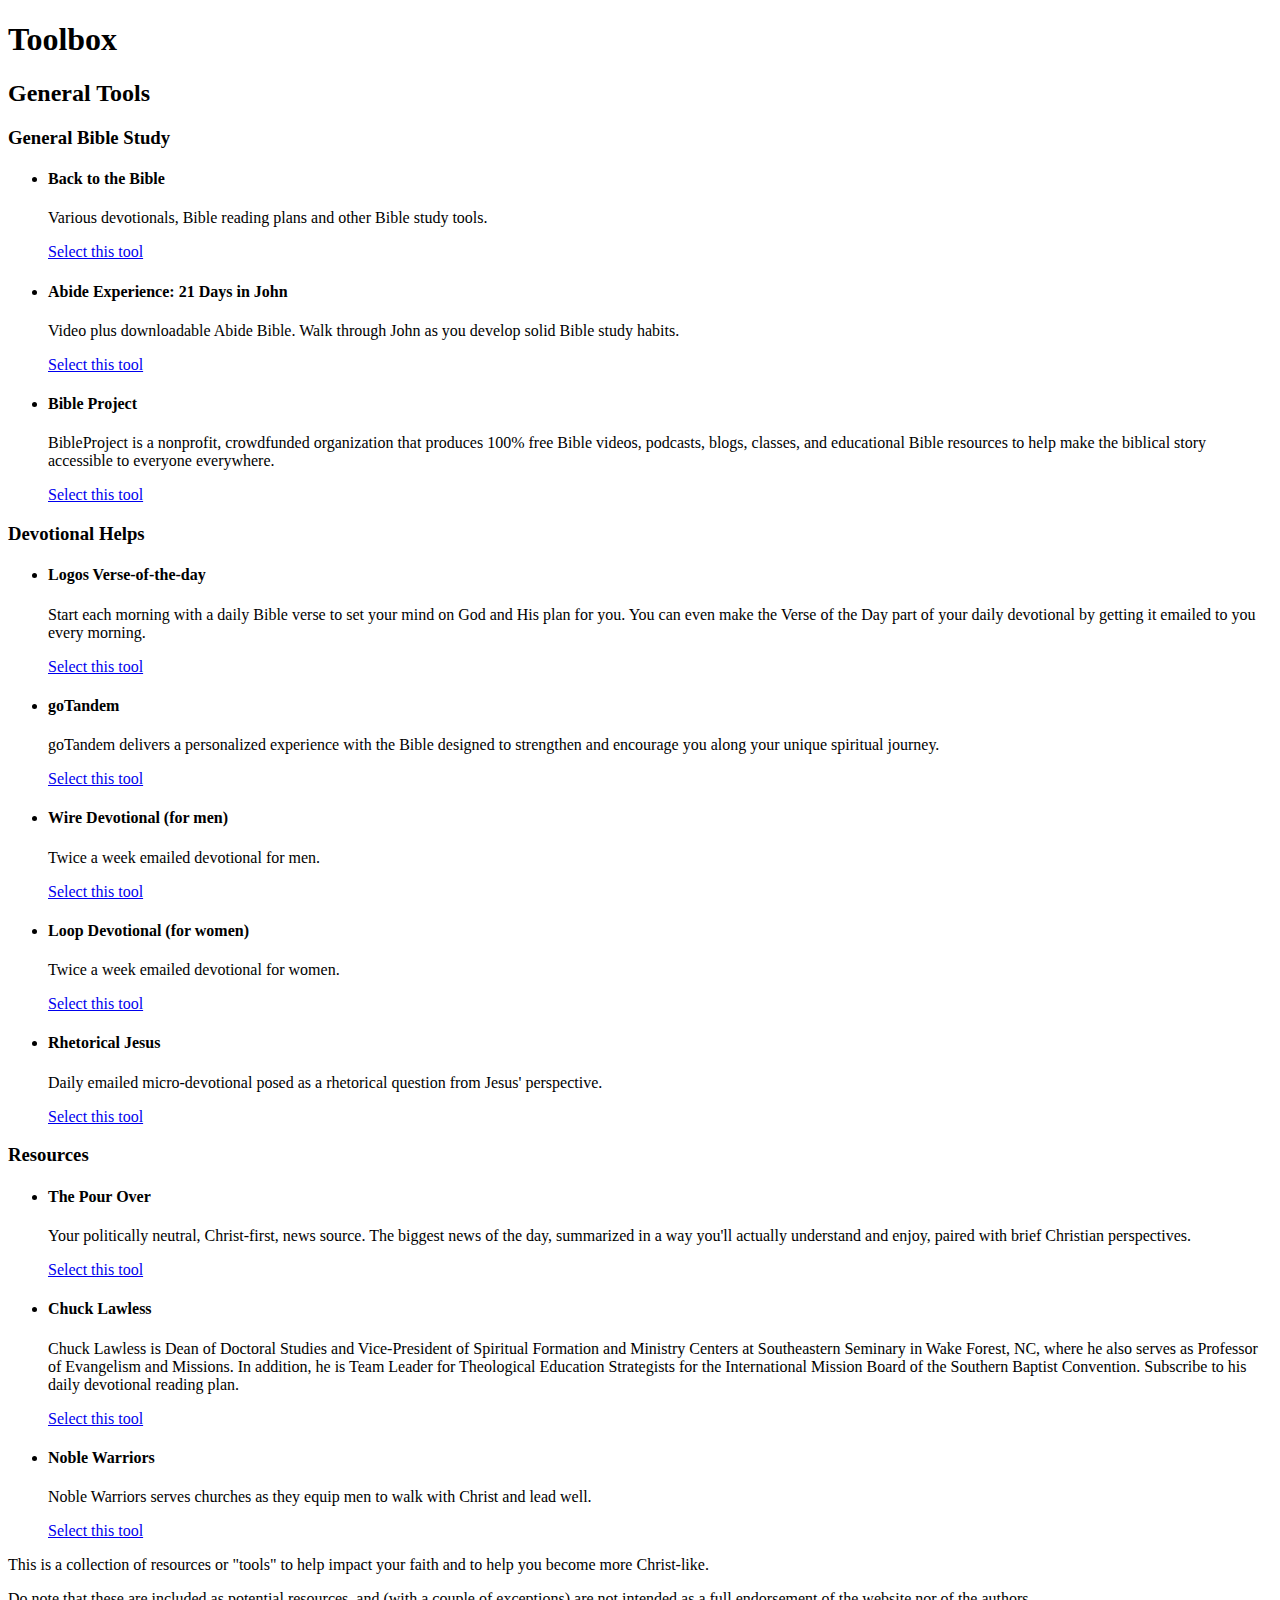
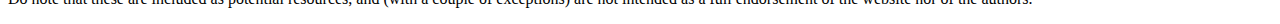
==== commit dc2bc12d: "Update schedule for Spring 2023" ====
--- a/toolbox.html
+++ b/toolbox.html
@@ -1,13 +1,24 @@
 <!DOCTYPE html>
 <html lang="en">
+
 <head>
     <meta charset="UTF-8">
-    <meta http-equiv="X-UA-Compatible" content="IE=edge">
-    <meta name="viewport" content="width=device-width, initial-scale=1.0">
-    <link rel="preconnect" href="https://fonts.googleapis.com"><link rel="preconnect" href="https://fonts.gstatic.com" crossorigin><link href="https://fonts.googleapis.com/css2?family=Raleway:wght@300;400;500;700&display=swap" rel="stylesheet">
-    <link rel="stylesheet" href="./assets/css/toolbox.css">
+    <meta http-equiv="X-UA-Compatible"
+          content="IE=edge">
+    <meta name="viewport"
+          content="width=device-width, initial-scale=1.0">
+    <link rel="preconnect"
+          href="https://fonts.googleapis.com">
+    <link rel="preconnect"
+          href="https://fonts.gstatic.com"
+          crossorigin>
+    <link href="https://fonts.googleapis.com/css2?family=Raleway:wght@300;400;500;700&display=swap"
+          rel="stylesheet">
+    <link rel="stylesheet"
+          href="./assets/css/toolbox.css">
     <title>Grace Toolbox</title>
 </head>
+
 <body>
     <header>
         <h1>Toolbox</h1>
@@ -25,21 +36,30 @@
                             <p class="accordion__description">
                                 Various devotionals, Bible reading plans and other Bible study tools.
                             </p>
-                            <a target="_blank" href="https://backtotheBible.app/" class="accordion__link">Select this tool</a>
+                            <a target="_blank"
+                               href="https://backtotheBible.app/"
+                               class="accordion__link">Select this tool</a>
                         </li>
                         <li>
                             <h4 class="accordion__item__title">Abide Experience: 21 Days in John</h4>
                             <p class="accordion__description">
-                                Video plus downloadable Abide Bible. Walk through John as you develop solid Bible study habits.
+                                Video plus downloadable Abide Bible. Walk through John as you develop solid Bible study
+                                habits.
                             </p>
-                            <a target="_blank" href="https://www.thomasnelsonBibles.com/abide-Bible/experience/?utm_source=nkjv-votd&utm_medium=email&utm_campaign=21-days-in-john&utm_term=NKJV%20VOTD" class="accordion__link">Select this tool</a>
+                            <a target="_blank"
+                               href="https://www.thomasnelsonBibles.com/abide-Bible/experience/?utm_source=nkjv-votd&utm_medium=email&utm_campaign=21-days-in-john&utm_term=NKJV%20VOTD"
+                               class="accordion__link">Select this tool</a>
                         </li>
                         <li>
                             <h4 class="accordion__item__title">Bible Project</h4>
                             <p class="accordion__description">
-                                BibleProject is a nonprofit, crowdfunded organization that produces 100% free Bible videos, podcasts, blogs, classes, and educational Bible resources to help make the biblical story accessible to everyone everywhere.
+                                BibleProject is a nonprofit, crowdfunded organization that produces 100% free Bible
+                                videos, podcasts, blogs, classes, and educational Bible resources to help make the
+                                biblical story accessible to everyone everywhere.
                             </p>
-                            <a target="_blank" href="https://Bibleproject.com/" class="accordion__link">Select this tool</a>
+                            <a target="_blank"
+                               href="https://Bibleproject.com/"
+                               class="accordion__link">Select this tool</a>
                         </li>
                     </ul>
                 </div>
@@ -52,37 +72,50 @@
                         <li>
                             <h4 class="accordion__item__title">Logos Verse-of-the-day</h4>
                             <p class="accordion__description">
-                                Start each morning with a daily Bible verse to set your mind on God and His plan for you. You can even make the Verse of the Day part of your daily devotional by getting it emailed to you every morning.
+                                Start each morning with a daily Bible verse to set your mind on God and His plan for
+                                you. You can even make the Verse of the Day part of your daily devotional by getting it
+                                emailed to you every morning.
                             </p>
-                            <a target="_blank" href="https://www.logos.com/verse-of-the-day" class="accordion__link">Select this tool</a>
+                            <a target="_blank"
+                               href="https://www.logos.com/verse-of-the-day"
+                               class="accordion__link">Select this tool</a>
                         </li>
                         <li>
                             <h4 class="accordion__item__title">goTandem</h4>
                             <p class="accordion__description">
-                                goTandem delivers a personalized experience with the Bible designed to strengthen and encourage you along your unique spiritual journey.
+                                goTandem delivers a personalized experience with the Bible designed to strengthen and
+                                encourage you along your unique spiritual journey.
                             </p>
-                            <a target="_blank" href="https://www.gotandem.com/" class="accordion__link">Select this tool</a>
+                            <a target="_blank"
+                               href="https://www.gotandem.com/"
+                               class="accordion__link">Select this tool</a>
                         </li>
                         <li>
                             <h4 class="accordion__item__title">Wire Devotional (for men)</h4>
                             <p class="accordion__description">
                                 Twice a week emailed devotional for men.
                             </p>
-                            <a target="_blank" href="https://www.wireformen.com/" class="accordion__link">Select this tool</a>
+                            <a target="_blank"
+                               href="https://www.wireformen.com/"
+                               class="accordion__link">Select this tool</a>
                         </li>
                         <li>
                             <h4 class="accordion__item__title">Loop Devotional (for women)</h4>
                             <p class="accordion__description">
                                 Twice a week emailed devotional for women.
                             </p>
-                            <a target="_blank" href="https://www.loopforwomen.com/" class="accordion__link">Select this tool</a>
+                            <a target="_blank"
+                               href="https://www.loopforwomen.com/"
+                               class="accordion__link">Select this tool</a>
                         </li>
                         <li>
                             <h4 class="accordion__item__title">Rhetorical Jesus</h4>
                             <p class="accordion__description">
                                 Daily emailed micro-devotional posed as a rhetorical question from Jesus' perspective.
                             </p>
-                            <a target="_blank" href="https://www.rhetoricaljesus.com/" class="accordion__link">Select this tool</a>
+                            <a target="_blank"
+                               href="https://www.rhetoricaljesus.com/"
+                               class="accordion__link">Select this tool</a>
                         </li>
                     </ul>
                 </div>
@@ -95,34 +128,49 @@
                         <li>
                             <h4 class="accordion__item__title">The Pour Over</h4>
                             <p class="accordion__description">
-                                Your politically neutral, Christ-first, news source. The biggest news of the day, summarized in a way you'll actually understand and enjoy, paired with brief Christian perspectives.
+                                Your politically neutral, Christ-first, news source. The biggest news of the day,
+                                summarized in a way you'll actually understand and enjoy, paired with brief Christian
+                                perspectives.
                             </p>
-                            <a target="_blank" href="https://ref.thepourover.org/b2a7e831/" class="accordion__link">Select this tool</a>
+                            <a target="_blank"
+                               href="https://ref.thepourover.org/b2a7e831/"
+                               class="accordion__link">Select this tool</a>
                         </li>
                         <li>
                             <h4 class="accordion__item__title">Chuck Lawless</h4>
                             <p class="accordion__description">
-                                Chuck Lawless is Dean of Doctoral Studies and Vice-President of Spiritual Formation and Ministry Centers at Southeastern Seminary in Wake Forest, NC, where he also serves as Professor of Evangelism and Missions. In addition, he is Team Leader for Theological Education Strategists for the International Mission Board of the Southern Baptist Convention. Subscribe to his daily devotional reading plan.
+                                Chuck Lawless is Dean of Doctoral Studies and Vice-President of Spiritual Formation and
+                                Ministry Centers at Southeastern Seminary in Wake Forest, NC, where he also serves as
+                                Professor of Evangelism and Missions. In addition, he is Team Leader for Theological
+                                Education Strategists for the International Mission Board of the Southern Baptist
+                                Convention. Subscribe to his daily devotional reading plan.
                             </p>
-                            <a target="_blank" href="https://chucklawless.com/" class="accordion__link">Select this tool</a>
+                            <a target="_blank"
+                               href="https://chucklawless.com/"
+                               class="accordion__link">Select this tool</a>
                         </li>
                         <li>
                             <h4 class="accordion__item__title">Noble Warriors</h4>
                             <p class="accordion__description">
-                                Noble Warriors serves churches as they equip men to walk with christ and lead well.
+                                Noble Warriors serves churches as they equip men to walk with Christ and lead well.
                             </p>
-                            <a target="_blank" href="https://noblewarriors.org/" class="accordion__link">Select this tool</a>
+                            <a target="_blank"
+                               href="https://noblewarriors.org/"
+                               class="accordion__link">Select this tool</a>
                         </li>
                     </ul>
                 </div>
             </article>
-               
+
         </section>
     </main>
     <script src="./assets/js/accordion.js"></script>
     <footer>
-        <p>This is a collection of resources or "tools" to help impact your faith and to help you become more Christ-like.</p>
-        <p>Do note that these are included as potential resources, and (with a couple of exceptions) are not intended as a full endorsement of the website nor of the authors.</p>
+        <p>This is a collection of resources or "tools" to help impact your faith and to help you become more
+            Christ-like.</p>
+        <p>Do note that these are included as potential resources, and (with a couple of exceptions) are not intended as
+            a full endorsement of the website nor of the authors.</p>
     </footer>
 </body>
+
 </html>